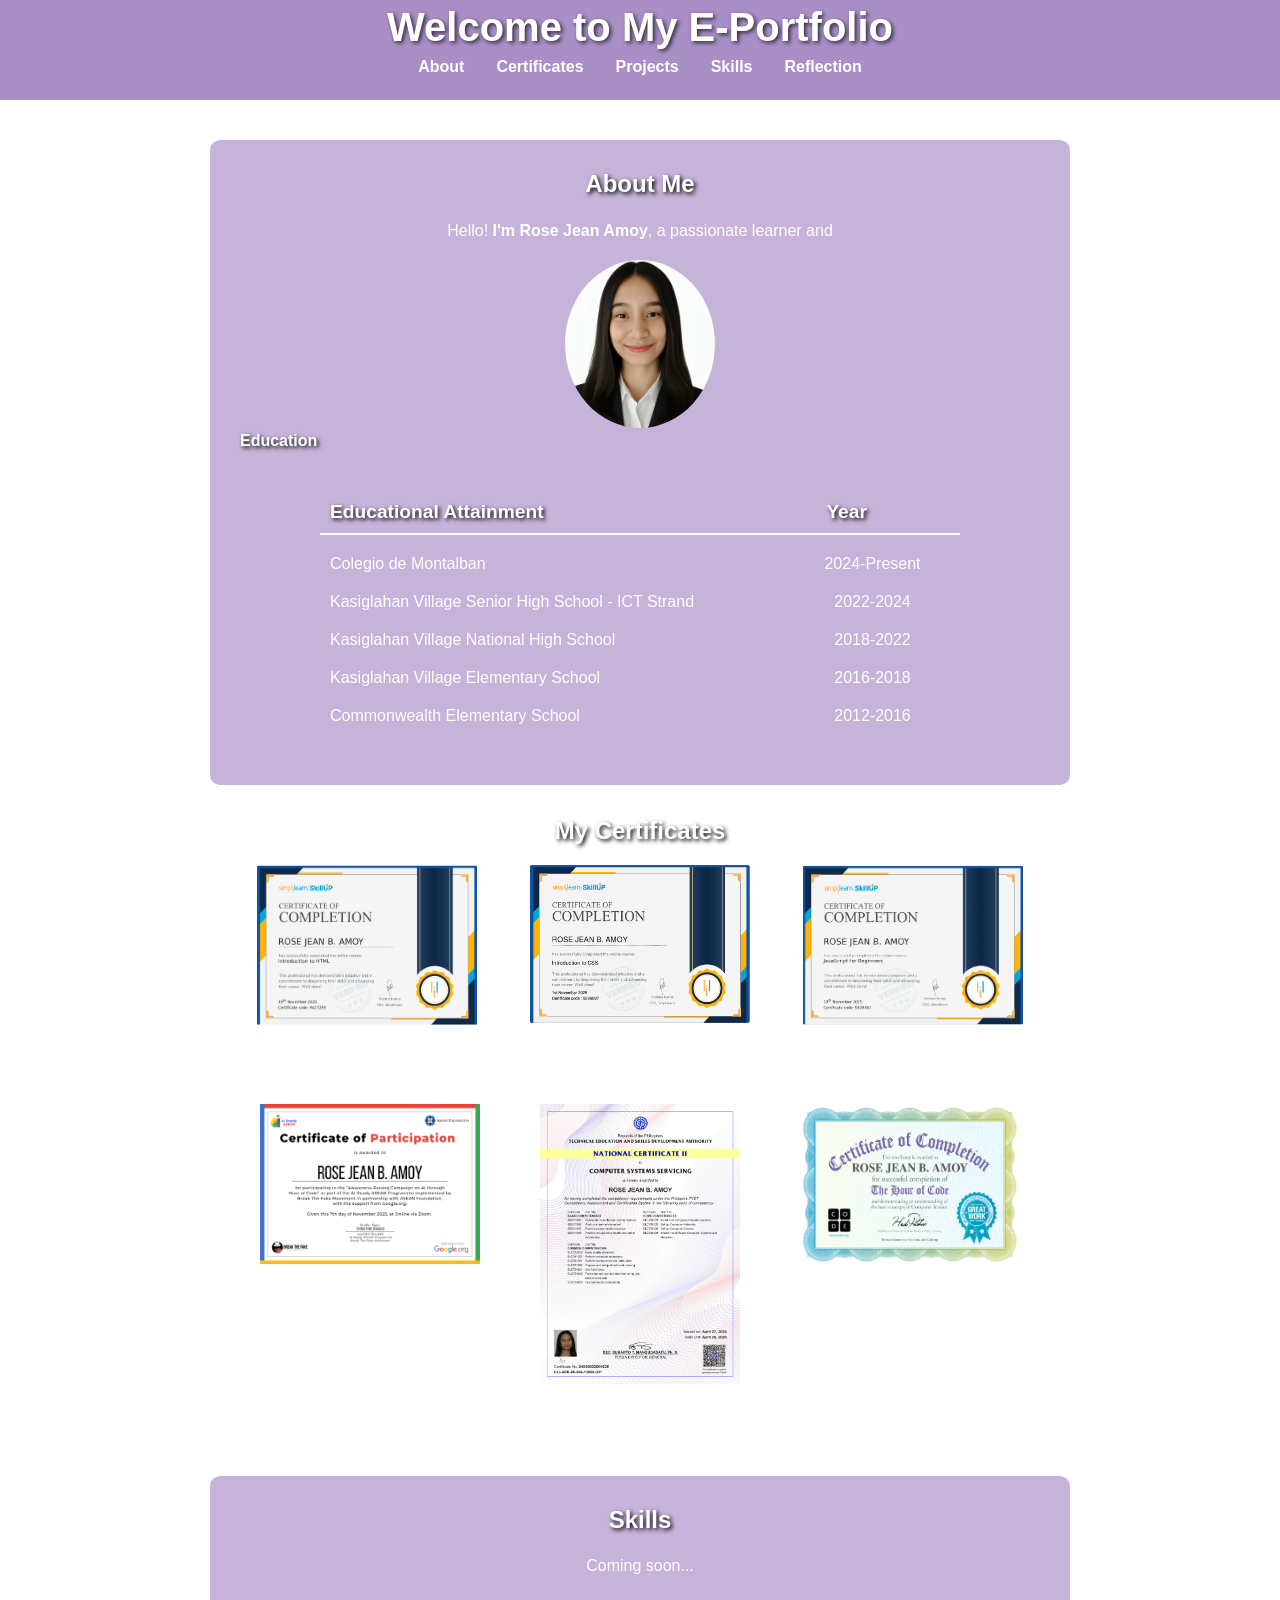
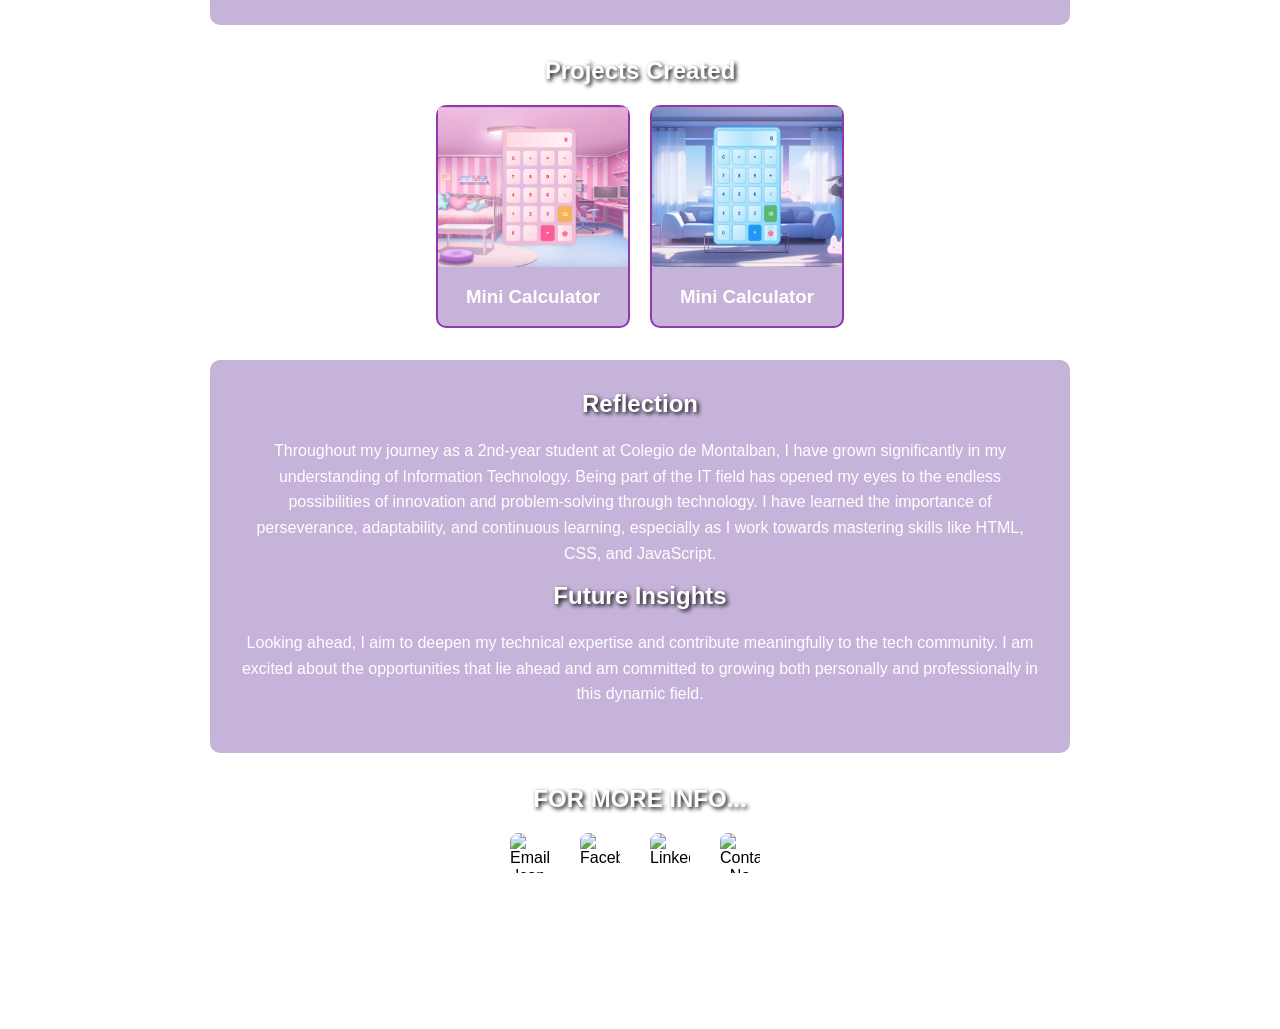
==== draft.html @ 6a7935d9 "initial commit" ====
<!DOCTYPE html>
<html lang="en">
<head>
    <meta charset="UTF-8">
    <meta name="viewport" content="width=device-width, initial-scale=1.0">
    <title>My E-Portfolio draft</title>
    <style>
        /* CSS Styles */
        body {
            margin: 0;
            padding: 0;
            background: url("https://i.pinimg.com/1200x/61/f9/61/61f96113e0830270d7002ef51e5438d0.jpg") no-repeat center center fixed;
            font-family: Arial, sans-serif;
            background-size: cover;
            color: #ffffff;
            min-height: 100vh;
            display: flex;
            flex-direction: column;
            backdrop-filter: blur(5px);
        }

        h1 {
            margin: 0;
            font-size: 2.5rem;
            color: white;
            text-shadow: 2px 2px 4px rgba(0, 0, 0, 0.7);
        }

        header {
            padding: 5px;
            text-align: center;
            background-color: rgba(86, 32, 144, 0.5);
            border-bottom: 3px solid rgba(151, 120, 200, 0);
        }

        nav ul {
            list-style: none;
            padding: 0;
            display: flex;
            justify-content: center;
            gap: 2rem;
            margin-top: 0.5rem;
            flex-wrap: wrap;
        }

        nav ul li a {
            color: white;
            text-decoration: none;
            font-weight: bold;
            position: relative;
            transition: color 0.3s;
        }

        nav ul li a::after {
            content: '';
            position: absolute;
            width: 0;
            height: 2px;
            display: block;
            margin-top: 5px;
            right: 0;
            background: rgb(185, 88, 255);
            transition: width 0.3s ease;
        }

        nav ul li a:hover::after {
            width: 100%;
            left: 0;
            background: rgb(255, 255, 255);
        }

        main {
            flex: 1;
            display: flex;
            flex-direction: column;
            align-items: center;
            justify-content: center;
            padding: 40px 20px;
            gap: 2rem;
        }

        .content-box {
            background-color: rgba(86, 32, 144, 0.342);
            padding: 30px;
            border-radius: 10px;
            width: 100%;
            max-width: 800px;
            text-align: center;
        }
        .content-box:hover {
            box-shadow: 0 8px 12px rgba(150, 120, 200, 0.6);
        }

        .content-box h2 {
            margin-top: 0;
            text-shadow: 2px 2px 4px rgb(0, 0, 1);
        }

        .content-box p {
            line-height: 1.6;
        }
        .contentbox h2 {
            margin-top: 0;
            text-align: center;
            text-shadow: 2px 2px 4px rgb(0, 0, 1);
        }
        .content-box h4 {
            margin-top: 0;
            text-align: left;
            text-shadow: 2px 2px 4px rgb(0, 0, 1);
        }

        /* Education Section */
		.education-container {
			background-color: rgba(255, 255, 255, 0);
			padding: 20px;
			border-radius: 10px;
			max-width: 80%;
			margin: 0 auto;
		}
		.education-header {
			display: flex;
			font-size: 1.2em;
			font-weight: bold;
			padding: 10px;
			border-bottom: 2px solid white;
			margin-bottom: 10px;
		}
		.education-header > div:first-child {
			flex: 2;
            text-align: left;
            text-shadow: 2px 2px 4px rgb(0, 0, 1);
		}
		.education-header > div:last-child {
			flex: 1;
            text-shadow: 2px 2px 4px rgb(0, 0, 1);
		}
		.education-item {
			display: flex;
			padding: 10px;
			border-bottom: none;
		}
		.education-item:last-child {
			border-bottom: none;
		}
		.education-name {
			flex: 3;
			text-decoration: none;
            text-align: left;
		}
        .education-name:hover {
            transform: scale(1.1);
            transition: all 0.1s ease;
        }
		.education-year {
			flex: 1;
			text-align: center;
		}
        .education-year:hover {
            transform: scale(1.1);
            transition: all 0.1s ease;
        }

        .certificate-list {
            display: flex;
            flex-wrap: wrap;  /* Allow items to wrap to the next line */
            justify-content: space-around; /* Distribute items evenly */
            gap: 20px; /* Add spacing between items */
            max-width: 800px; /* Limit the width of the container */
            margin: 0 auto; /* Center the container */
        }
        .certificate-container{
            text-align: center;
        }
        .certificate-container:hover {
            transform: scale(1.4);
            transition: all 0.6s;
        }
        .certificate-container img {
            width: 220px; /* Adjust as needed */
            height: 160px;
            margin-bottom: 5px;
            display: block; /* Ensure margin-bottom applies */
        }

        .contact-container {
            display: flex;
            flex-wrap: wrap;  /* Allow items to wrap to the next line */
            justify-content: space-around; /* Distribute items evenly */
            gap: 20px; /* Add spacing between items */
            max-width: 800px; /* Limit the width of the container */
            margin: 0 auto; /* Center the container */
        }
        .contact-item {
            width: 50px; /*  Approximately 1/3 of the container width, minus the gap */
            text-align: center;
        }
        .contact-item:hover {
            transform: scale(1.2);
            transition: all 0.3s;
        }
        .contact-item img {
            width: 40px; /* Adjust as needed */
            height: 40px;
            border-radius: 20%; /* Make the icons circular */
            margin-bottom: 5px;
            display: block; /* Ensure margin-bottom applies */
        }
        .contact-item a {
            color: black;
            text-decoration: none;
            display: block; /* Make the link take up the full width of the item */
        }
        .contact-item p {
            color: black;
            font-size: 14px;
            margin-top: 5px;
        }
        .certificate-nc2 {
           display: flex;
            flex-wrap: wrap;  /* Allow items to wrap to the next line */
            justify-content: space-around; /* Distribute items evenly */
            gap: 20px; /* Add spacing between items */
            max-width: 800px;
        }
        .certificate-nc2 {
           text-align: center;
        }
        .certificate-nc2:hover {
            transform: scale(1.4);
            transition: all 0.6s ease;
        }
        .certificate-nc2 img {
            width: 200px; /* Adjust as needed */
            height: 280px;
            margin-bottom: 5px;
            display: block; /* Ensure margin-bottom applies */
        } 

        .project-container {
            display: flex;
            flex-wrap: wrap;  /* Allow items to wrap to the next line */
            justify-content: space-around; /* Distribute items evenly */
            gap: 20px; /* Add spacing between items */
            max-width: 800px;
            border-color: black;
        }
        .project-container img {
            width: 190px; /* Adjust as needed */
            height: 160px;
            border-radius: 3px;
            margin-bottom: 5px;
            display: block; /* Ensure margin-bottom applies */
        }
        .project-container h3 {
            color: rgb(255, 255, 255);
            text-align: center;
        }
        .project-container a {
            text-decoration: none;
        }
        .project-item {
            border: 2px solid #7b0ba0b9;
            background: rgba(86, 32, 144, 0.342);
            border-radius: 10px;
        }
        .project-item:hover {
            transform: scale(1.1);
            transition: all 0.4s ease;
        }
        

        footer {
            text-align: center;
            background-color: rgba(100, 80, 150, 0);
            border-top: 3px solid rgba(151, 120, 200, 0);
        }
        
    </style>
</head>
<body>
    <header>
        <h1>Welcome to My E-Portfolio</h1>
        <nav>
            <ul>
                <li><a href="#about">About</a></li>
                <li><a href="#certificates">Certificates</a></li>
                <li><a href="#projects">Projects</a></li>
                <li><a href="#skills">Skills</a></li>
                <li><a href="#reflection">Reflection</a></li>
            </ul>
        </nav>
    </header>
    
    <main>
        <section id="about" class="content-box">
            <h2>About Me </h2>
            <p>Hello! <b>I'm Rose Jean Amoy</b>, a passionate learner and aspiring developer. I am currently a 2nd year student at <b>Colegio de Montalban</b>, 
                where I am honing my skills and knowledge in the field of <b>Information Technology (IT)</b>.
                This e-portfolio showcases my projects, skills, and experiences.
            </p>
            <img src="rose.png" alt="Rose Jean Amoy" style="width: 150px; height: auto; border-radius: 50%;"> 
            <span></span>
            <h4>Education</h4>
            <div class="education-container">
			    <div class="education-header">
			    	<div>Educational Attainment</div>
			    	<div>Year</div>
			    </div>
			    <div class="education-item">
			    	<div class="education-name">Colegio de Montalban</div>
			    	<div class="education-year">2024-Present</div>
			    </div>
			    <div class="education-item">
			    	<div class="education-name">Kasiglahan Village Senior High School - ICT Strand</div>
			    	<div class="education-year">2022-2024</div>
			    </div>
			    <div class="education-item">
			    	<div class="education-name">Kasiglahan Village National High School</div>
			    	<div class="education-year">2018-2022</div>
			    </div>
			    <div class="education-item">
			    	<div class="education-name">Kasiglahan Village Elementary School</div>
			    	<div class="education-year">2016-2018</div>
			    </div>
			    <div class="education-item">
			    	<div class="education-name">Commonwealth Elementary School</div>
			    	<div class="education-year">2012-2016</div>
			    </div>
		    </div>
        </section>

        <section id="certificates" class="contentbox">
            <h2>My Certificates </h2>
            <div class="certificate-list">
                <div class="certificate-container">
                    <div class="certificate-front">
                        <img src="html.png" alt="HTML Certificate">
                        <h3>HTML</h3>
                    </div>
                </div>
            
                <div class="certificate-container">
                    <div class="certificate-front">
                        <img src="css.png" alt="CSS Basics Certificate">
                        <h3>CSS</h3>
                    </div>
                </div>
            
                <div class="certificate-container">
                    <div class="certificate-front">
                        <img src="javascript.png" alt="JavaScript Fundamentals Certificate">
                        <h3>JavaScript</h3>
                    </div>
                </div>

                <div class="certificate-container">
                    <div class="certificate-front">
                        <img src="asean.png" alt="ASEAN Certificate">
                        <h3>ASEAN Certificate</h3>
                    </div>
                </div>

                <div class="certificate-nc2">
                    <div class="certificate-front">
                        <img src="nc2.png" alt="NC2 Certificate">
                        <h3>CSS NCII</h3>
                    </div>
                </div>

                <div class="certificate-container">
                    <div class="certificate-front">
                        <img src="hourcode.png" alt="HOUR OF CODE">
                        <h3>Hour of Code</h3>
                    </div>
                </div>
            </div>
        </section>

        <section id="skills" class="content-box">
            <h2>Skills </h2>
            <p>Coming soon...</p>
        </section>

        <section id="projects" class="contentbox">
            <h2>Projects Created</h2>
            <div class="project-container">
                <div class="project-item">
                    <a href="https://phpcalcu.infinityfreeapp.com/?i=1">
                        <img src="calcu.png" alt="Calculator">
                        <h3>Mini Calculator</h3>
                    </a>
                </div>

                <div class="project-item">
                    <a href="https://phpcalcu.infinityfreeapp.com/?i=1">
                        <img src="calcu2.png" alt="Project 1">
                        <h3>Mini Calculator</h3>
                    </a>
                </div>
            </div>
        </section>

        <section id="reflection" class="content-box">
            <h2>Reflection</h2>
            <div class="reflection-container">
                <p>Throughout my journey as a 2nd-year student at Colegio de Montalban, I have grown significantly in my understanding of Information Technology. 
                    Being part of the IT field has opened my eyes to the endless possibilities of innovation and problem-solving through technology. I have learned the importance of perseverance, adaptability, and continuous learning, especially as I work towards mastering skills like HTML, CSS, and JavaScript.</p>
            
                <h2>Future Insights</h2>
                <p>Looking ahead, I aim to deepen my technical expertise and contribute meaningfully to the tech community. 
                    I am excited about the opportunities that lie ahead and am committed to growing both personally and professionally in this dynamic field.</p>
            </div>
        </section>

        <section id="contact" class="contentbox">
            <h2>FOR MORE INFO...</h2>
            <div class="contact-container">
                <div class="contact-item">
                    <a href="https://rosejeanamoy@gmail.com">
                        <img src="https://i.pinimg.com/1200x/c7/12/4e/c7124e8ec906e229f7b30088f573383f.jpg" alt="Email Icon">
                    </a>
                </div>

                <div class="contact-item">
                    <a href="https://www.facebook.com/rose.jean.amoy.2025/">
                        <img src="https://i.pinimg.com/736x/6b/f6/7e/6bf67e9e5eee9b3df710024180e87f8e.jpg" alt="Facebook">
                    </a>
                </div>

                <div class="contact-item">
                    <a href="https://www.linkedin.com/in/rose-jean-amoy-585440301">
                        <img src="https://i.pinimg.com/1200x/f9/66/2f/f9662f1ae3d9501c704fd39c8abc9b67.jpg" alt="Linkedin">
                    </a>
                </div>

                <div class="contact-item">
                    <a href="#09665236992">
                        <img src="https://i.pinimg.com/1200x/6e/77/48/6e7748021295f78245645cc332973e1f.jpg" alt="Contact No">
                    </a>
                </div>
            </div>
        </section>
    </main>

    <div style="text-align:center; margin:30px 0 10px 0;">
		<a href="#top" style="font-size:16px; text-decoration:none; color:rgb(255, 255, 255); font-weight:bold;"><u>Back to Top</u></a>
	</div>
    
    <footer>
        <p>&copy; 2025 by Rose Jean Amoy. All rights reserved.</p>
    </footer>
</body>

<script>
    // code to handle any future interactivity can be added here
    // Animated typing effect for the About Me section
    const textParts = [
      { text: "Hello! ", bold: false },
      { text: "I'm Rose Jean Amoy", bold: true },
      { text: ", a passionate learner and aspiring developer. I am currently a 2nd year student at ", bold: false },
      { text: "Colegio de Montalban", bold: true },
      { text: ", where I am honing my skills and knowledge in the field of ", bold: false },
      { text: "Information Technology (IT)", bold: true },
      { text: ". This e-portfolio showcases my projects, skills, and experiences.", bold: false }
    ];

    const paragraph = document.querySelector('#about p');
    paragraph.innerHTML = '';
    let partIndex = 0;
    let charIndex = 0;

    function typeWriter() {
      if (partIndex < textParts.length) {
        const currentPart = textParts[partIndex];

        if (charIndex < currentPart.text.length) {
          const char = currentPart.text.charAt(charIndex);
        
          if (charIndex === 0) {
            const span = document.createElement(currentPart.bold ? 'b' : 'span');
            span.textContent = char;
            paragraph.appendChild(span);
          } else {
            paragraph.lastChild.textContent += char;
          }

          charIndex++;
          setTimeout(typeWriter, 30);
        } else {
          partIndex++;
          charIndex = 0;
          setTimeout(typeWriter, 30 );
        }
      }
    }

    typeWriter();
</script>

</html>
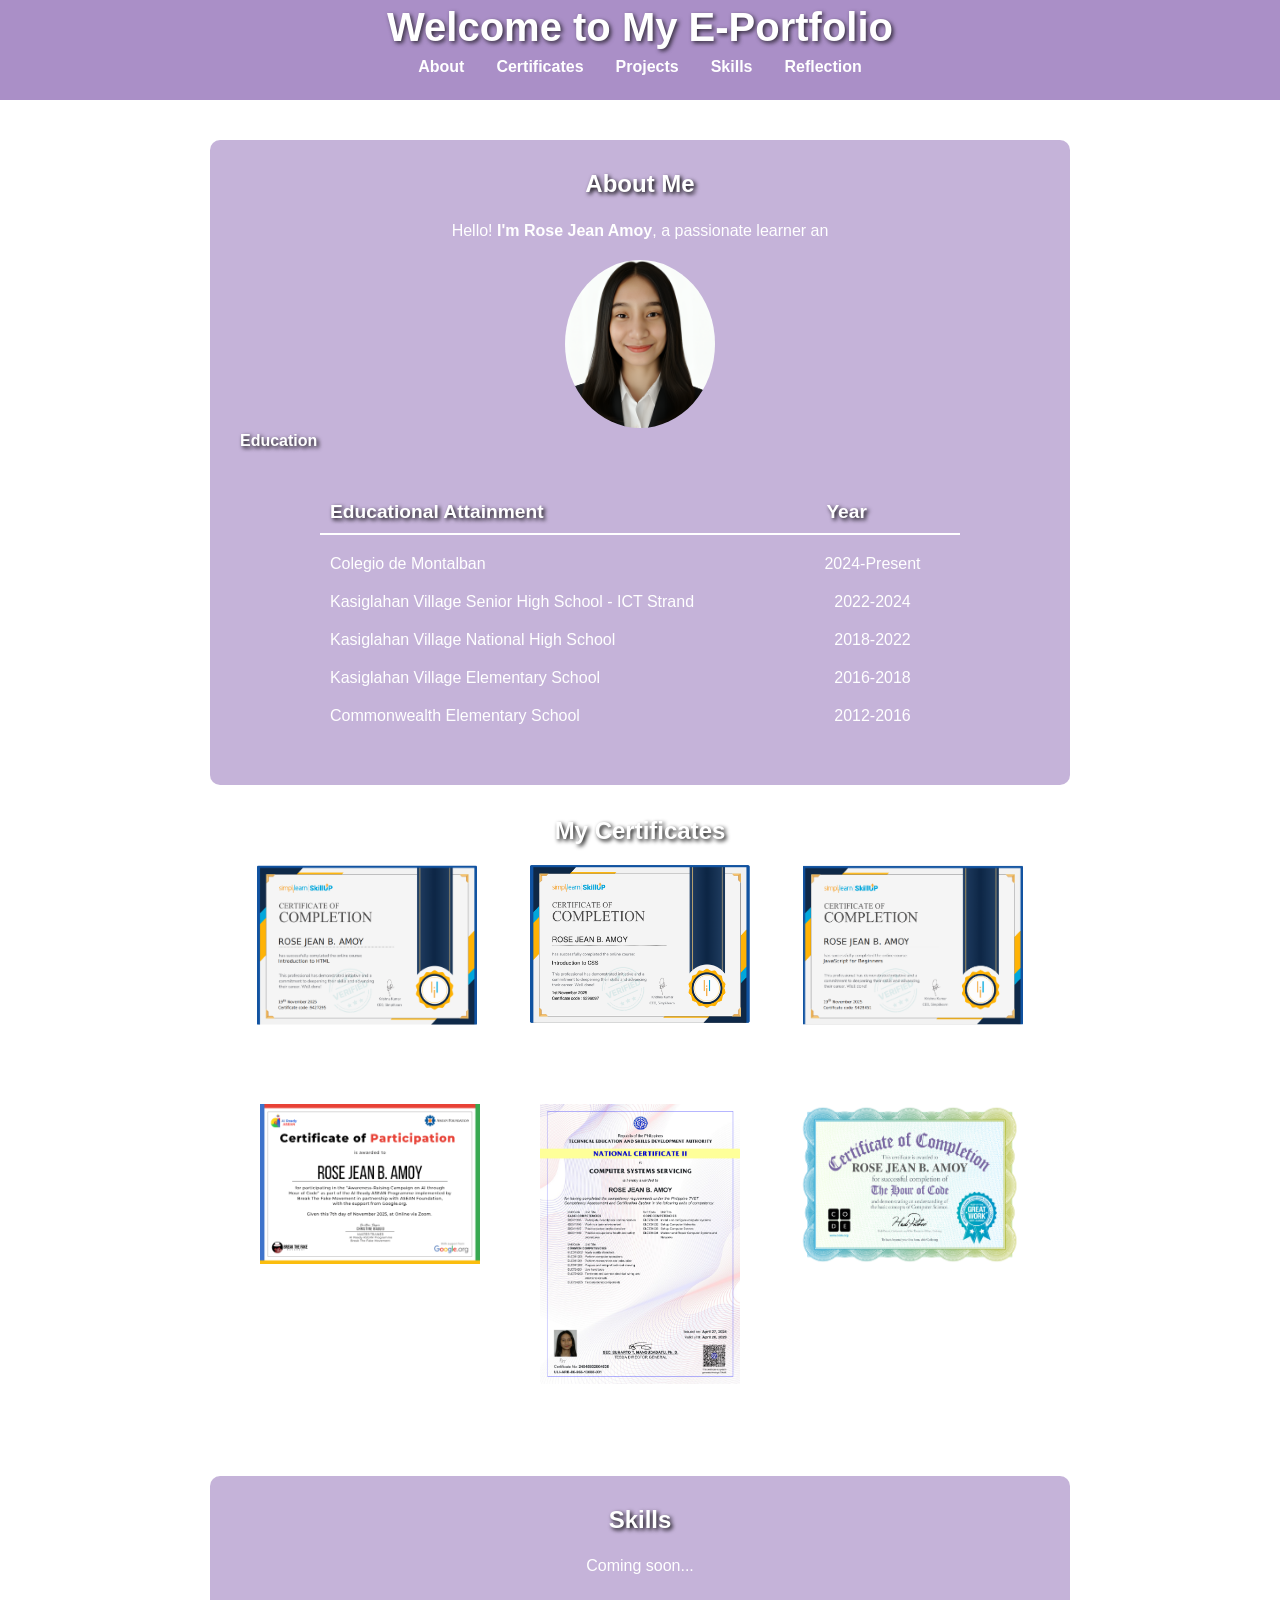
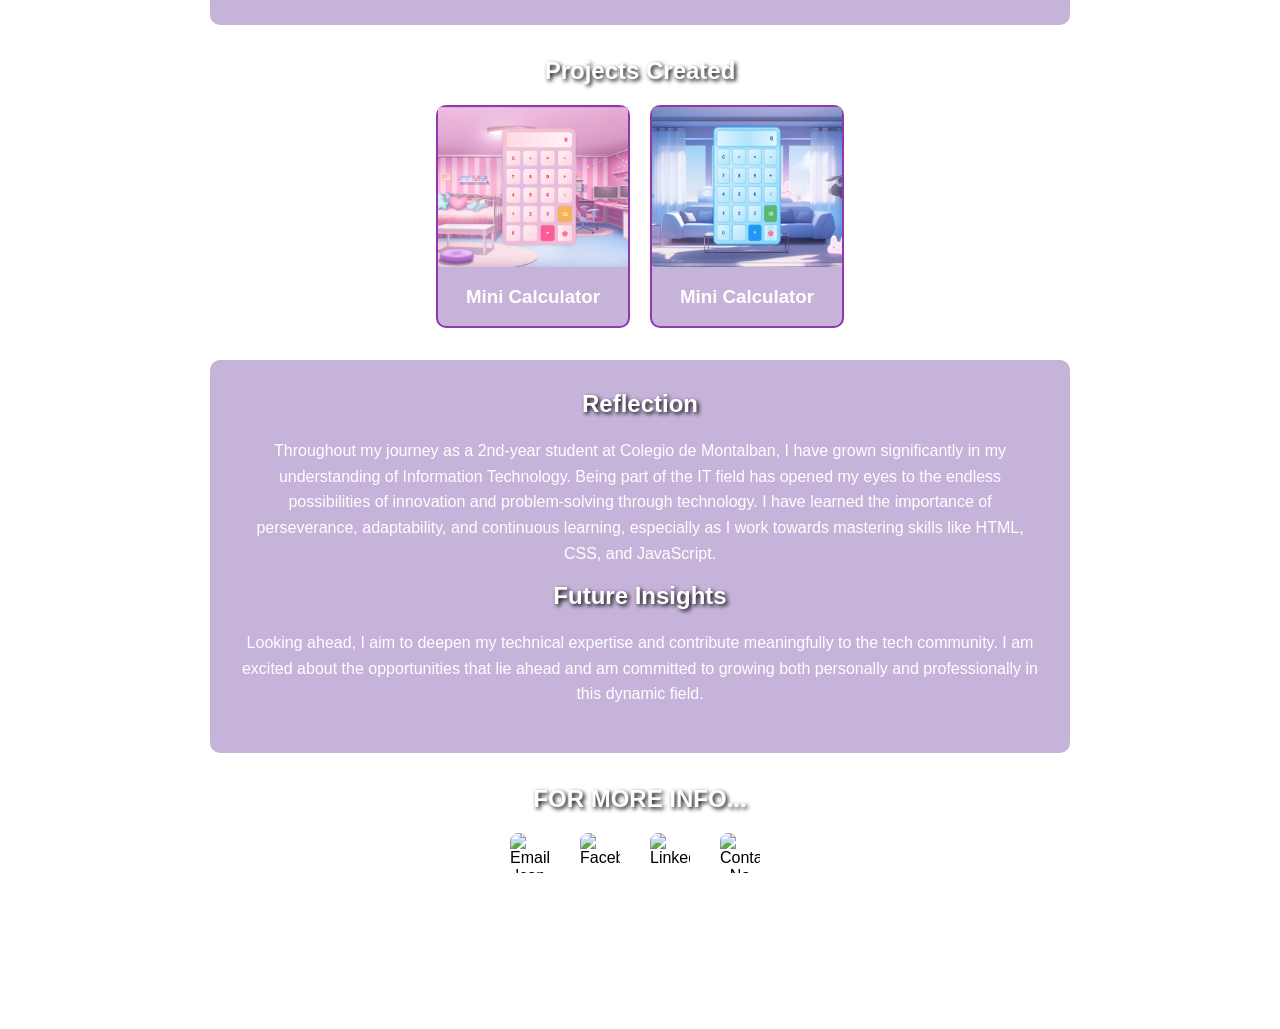
==== commit 17d33f63: "Rename index.html to draft.html" ====
--- a/draft.html
+++ b/draft.html
@@ -498,4 +498,4 @@
     typeWriter();
 </script>
 
-</html>+</html>
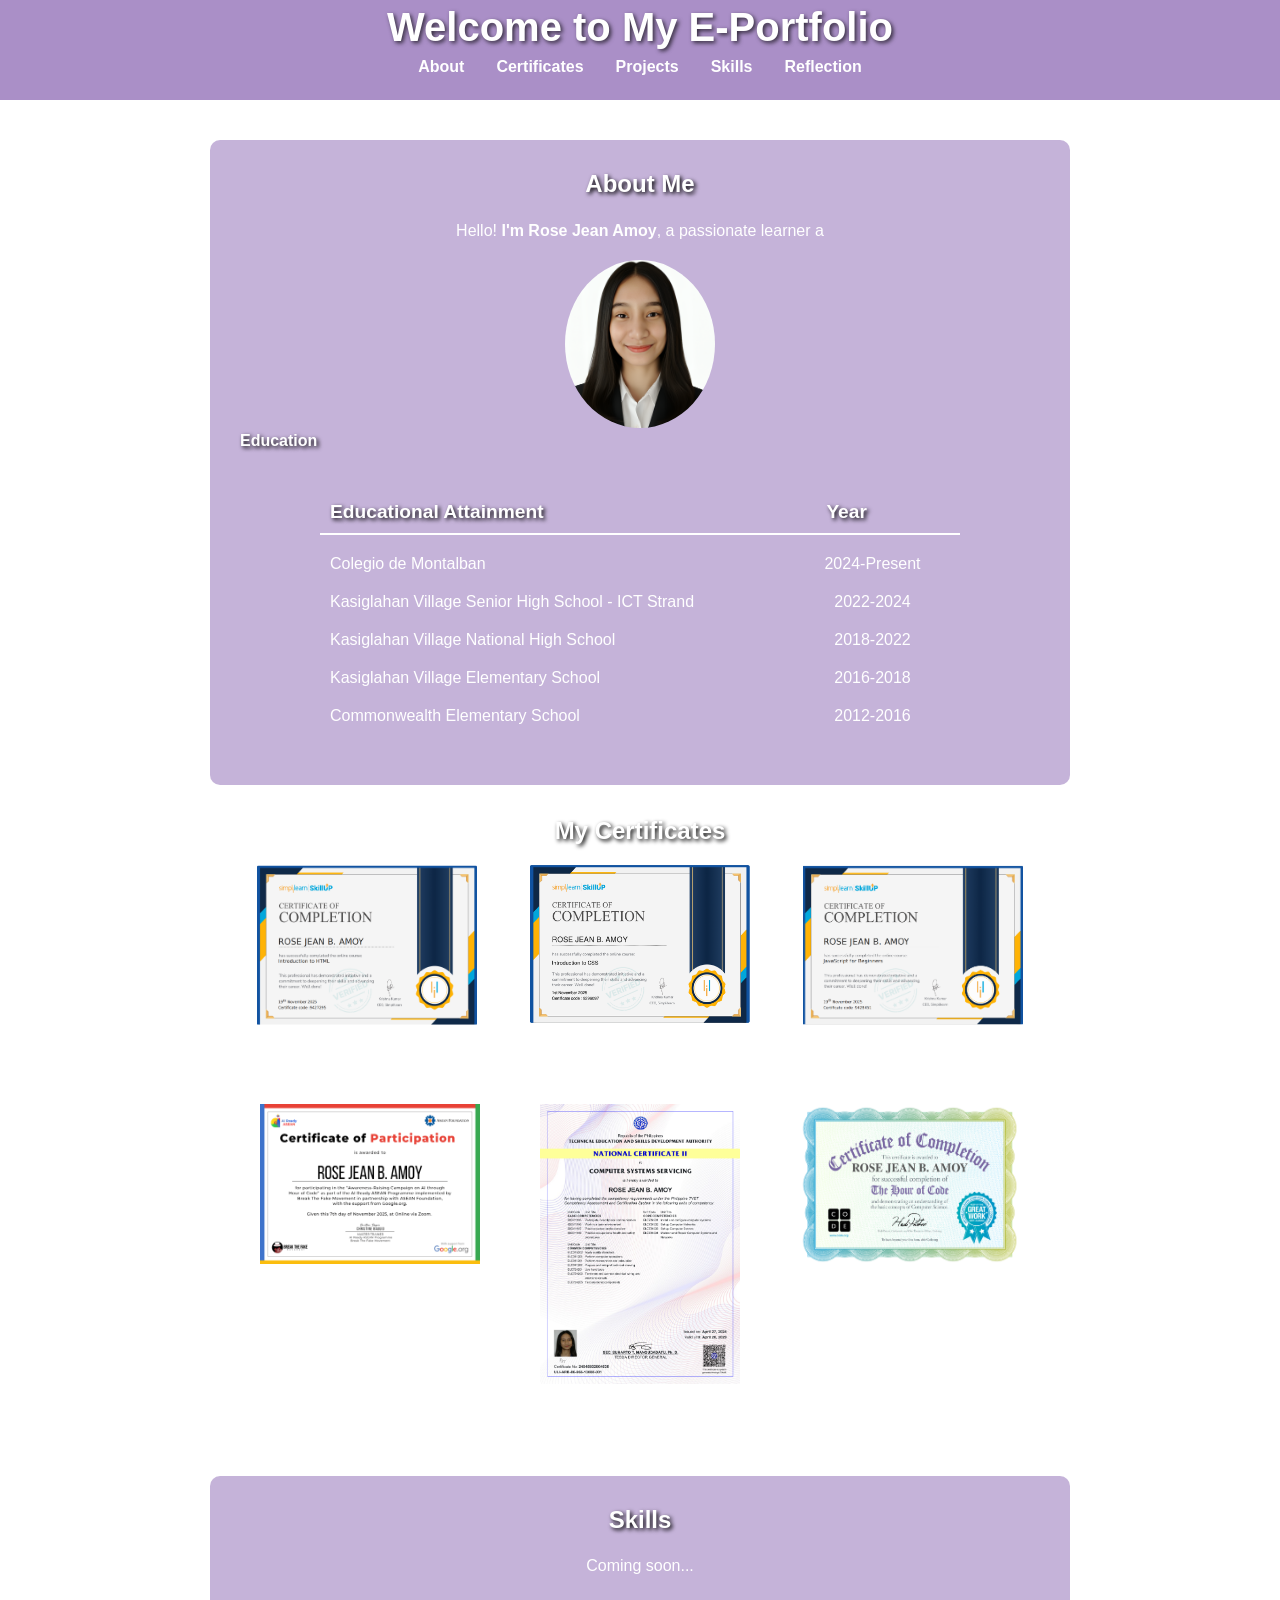
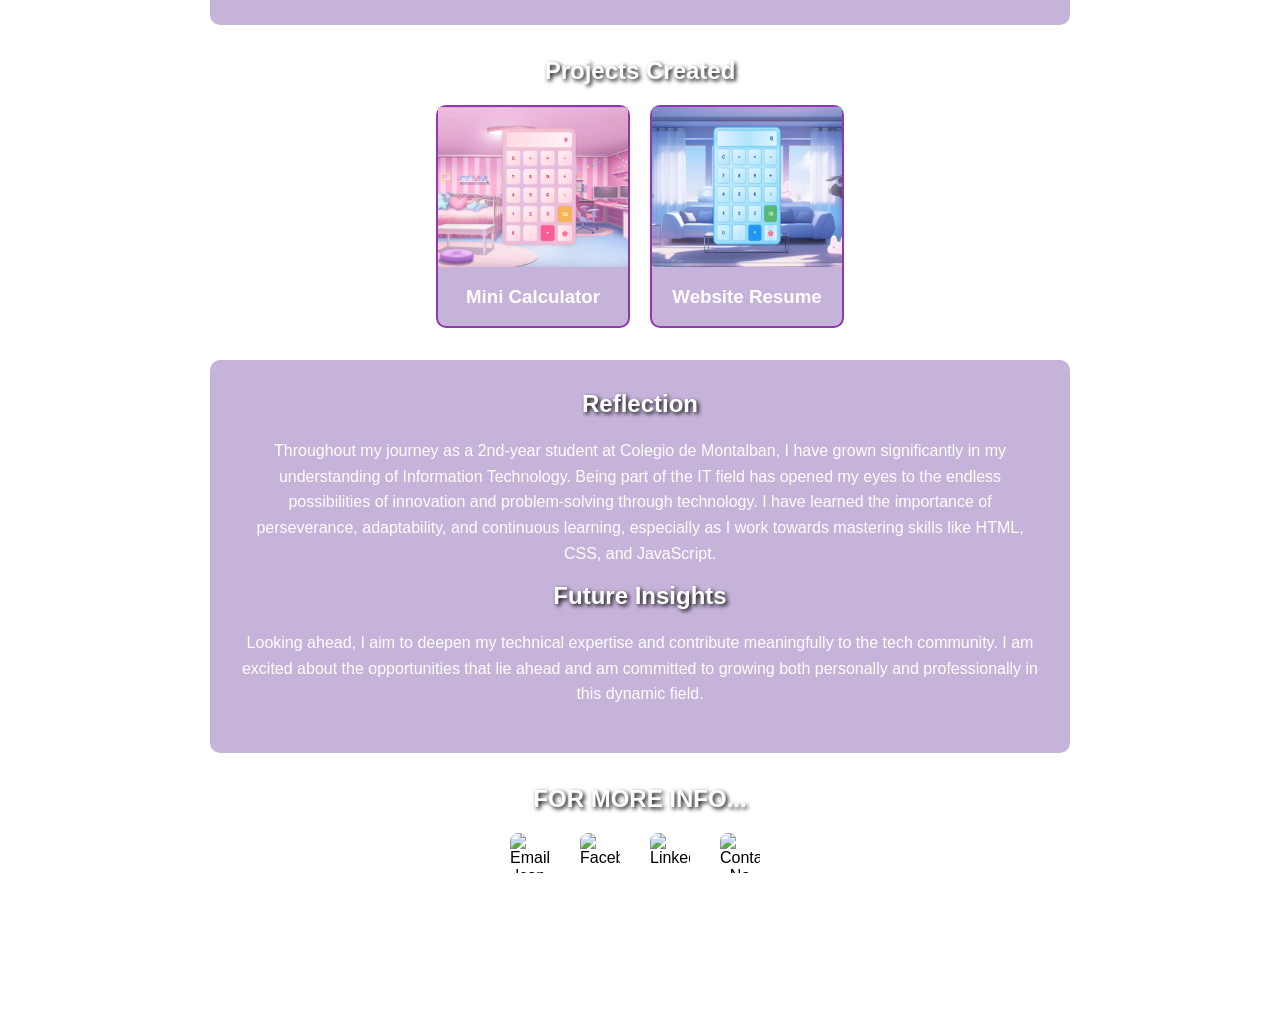
==== commit 27121230: "Update draft.html" ====
--- a/draft.html
+++ b/draft.html
@@ -393,9 +393,9 @@
                 </div>
 
                 <div class="project-item">
-                    <a href="https://phpcalcu.infinityfreeapp.com/?i=1">
+                    <a href="https://skyliedark.github.io/Our-Web-Resume/">
                         <img src="calcu2.png" alt="Project 1">
-                        <h3>Mini Calculator</h3>
+                        <h3>Website Resume</h3>
                     </a>
                 </div>
             </div>
